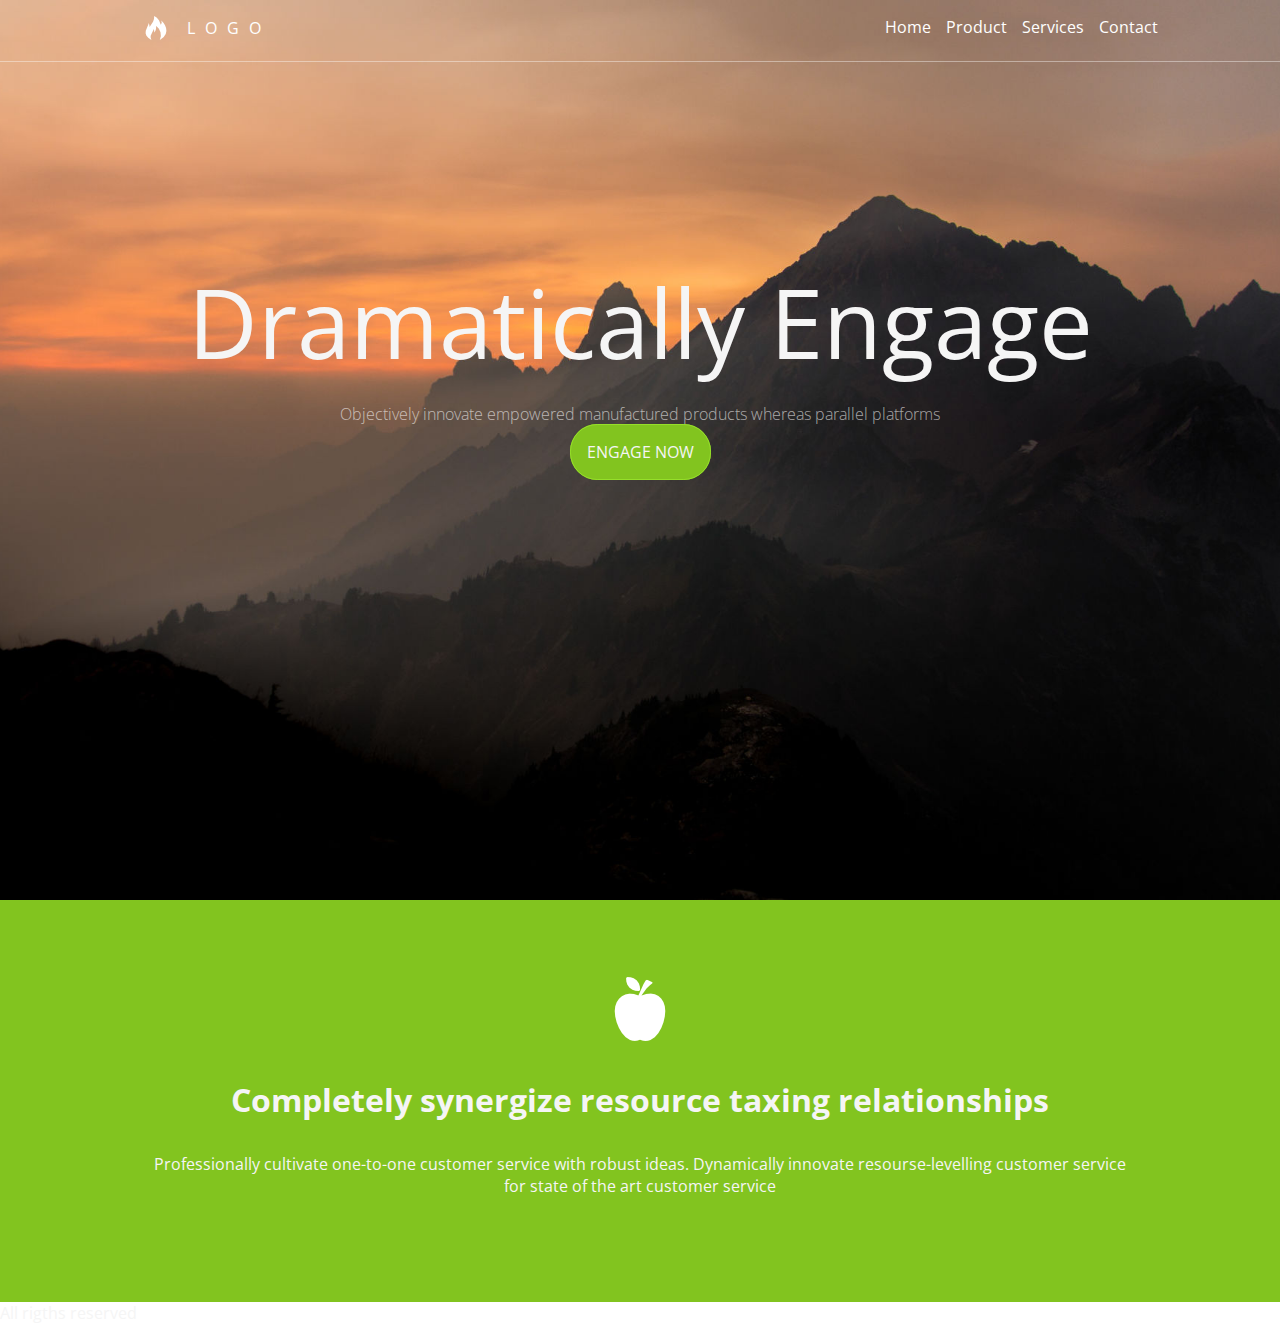
==== Aula 05/Layout/index.html @ b50a70cc "ex 5" ====
<!DOCTYPE html>
<html lang="en">

<head>
    <meta charset="UTF-8">
    <meta name="viewport" content="width=device-width, initial-scale=1.0">
    <meta http-equiv="X-UA-Compatible" content="ie=edge">
    <title>Document</title>
    <link rel="stylesheet" href="styles/style.css">
    <link href="https://fonts.googleapis.com/css?family=Open+Sans" rel="stylesheet">
</head>

<body>
    <header>
        <div class="container">
            <div>
                <img src="./images/logo.png" alt="logo em chamas">
                <span>Logo</span>
            </div>
            <nav>
                <ul>
                    <li>
                        <a href="#">Home</a>
                    </li>
                    <li>
                        <a href="#">Product</a>
                    </li>
                    <li>
                        <a href="#">Services</a>
                    </li>
                    <li>
                        <a href="#">Contact</a>
                    </li>
                </ul>
            </nav>
        </div>

    </header>
    <main>
        <div class="container">
            <h1>Dramatically Engage</h1>
            <p>Objectively innovate empowered manufactured products whereas parallel platforms</p>
            <div class="btn-div">
                <a href="#" class="btn-a bg-verde">Engage now</a>
            </div>
        </div>

    </main>
    <section class="bg-verde">
        <div class="container">
            <img src="./images/icon-apple.png" alt="imagem maça sem comer">
            <h1>Completely synergize resource taxing relationships</h1>
            <p>Professionally cultivate one-to-one customer service with robust ideas. Dynamically innovate resourse-levelling
                customer service for state of the art customer service</p>

        </div>
    </section>
    <footer>
        <p>All rigths reserved</p>
    </footer>
</body>

</html>
---- Aula 05/Layout/styles/style.css ----
*{
    margin: 0;
    padding: 0;
}
a{
    font-style: normal;
    text-decoration: none;
    font-size: 1em;
    color: inherit;
}

li{
    list-style: none;
    margin-left: 15px;
}

body{
    width: 100vw;
    font-family: 'Open Sans', sans-serif; 
    color: whitesmoke;
    overflow-x: hidden; 
}

.container{
    padding: 0 10%;
}

header{
    color: white;
    background-color: transparent;
    position: absolute;
    top: 0;
    left: 0;
    width: 100%;
    border-bottom: 1px solid rgba(255, 255, 255, 0.4);
    padding: 1em;

}
header .container{
    display: flex;
    flex-flow: row wrap;
    justify-content: space-between;

}
header span{
    position: relative;
    left:15px;
    top: -6px;
    font-size: 1em;
    text-transform: uppercase;
    letter-spacing: 10px;
}
header nav ul {
    display: flex;
    padding: 0 10px;
}

nav a:hover {
    text-shadow: whitesmoke;
    font-weight: bold;
}
main{
    width: 100%;
    height: 100vh;
    background: url("../images/bg-home.jpg");
    background-repeat: no-repeat;
    background-position: center;
    background-size: cover;
    overflow-x: hidden; 
}
main .container{
    text-align: center;
    padding-top: 20%;
}
main a {
    text-transform: uppercase;
    color:whitesmoke;
    font-size: 1em;
}
main h1{
    font-size: 6em;
    font-weight: normal;
    margin-bottom: 10px;
}
main p{
    margin: 1em;
    font-weight: lighter;
    color: rgba(255, 255, 255, 0.6);
}
.btn-div{
    margin: 0.7em;
    display: block;
}
.bg-verde{
    background-color: rgb(130, 196, 31);
}
.btn-a{
    height: 100%;
    padding: 1em;
    border: 1px solid rgb(150, 223, 42);
    border-radius: 1.7em;
}

.btn-a:hover{
    background: chartreuse;
    text-shadow: beige;
    box-shadow: azure;
}

section .container{
    padding-top: 6%;
    padding-bottom: 7%;
    text-align: center;
}
section h1{
    margin: 1em;
}
section p{
    margin: 1em;
}
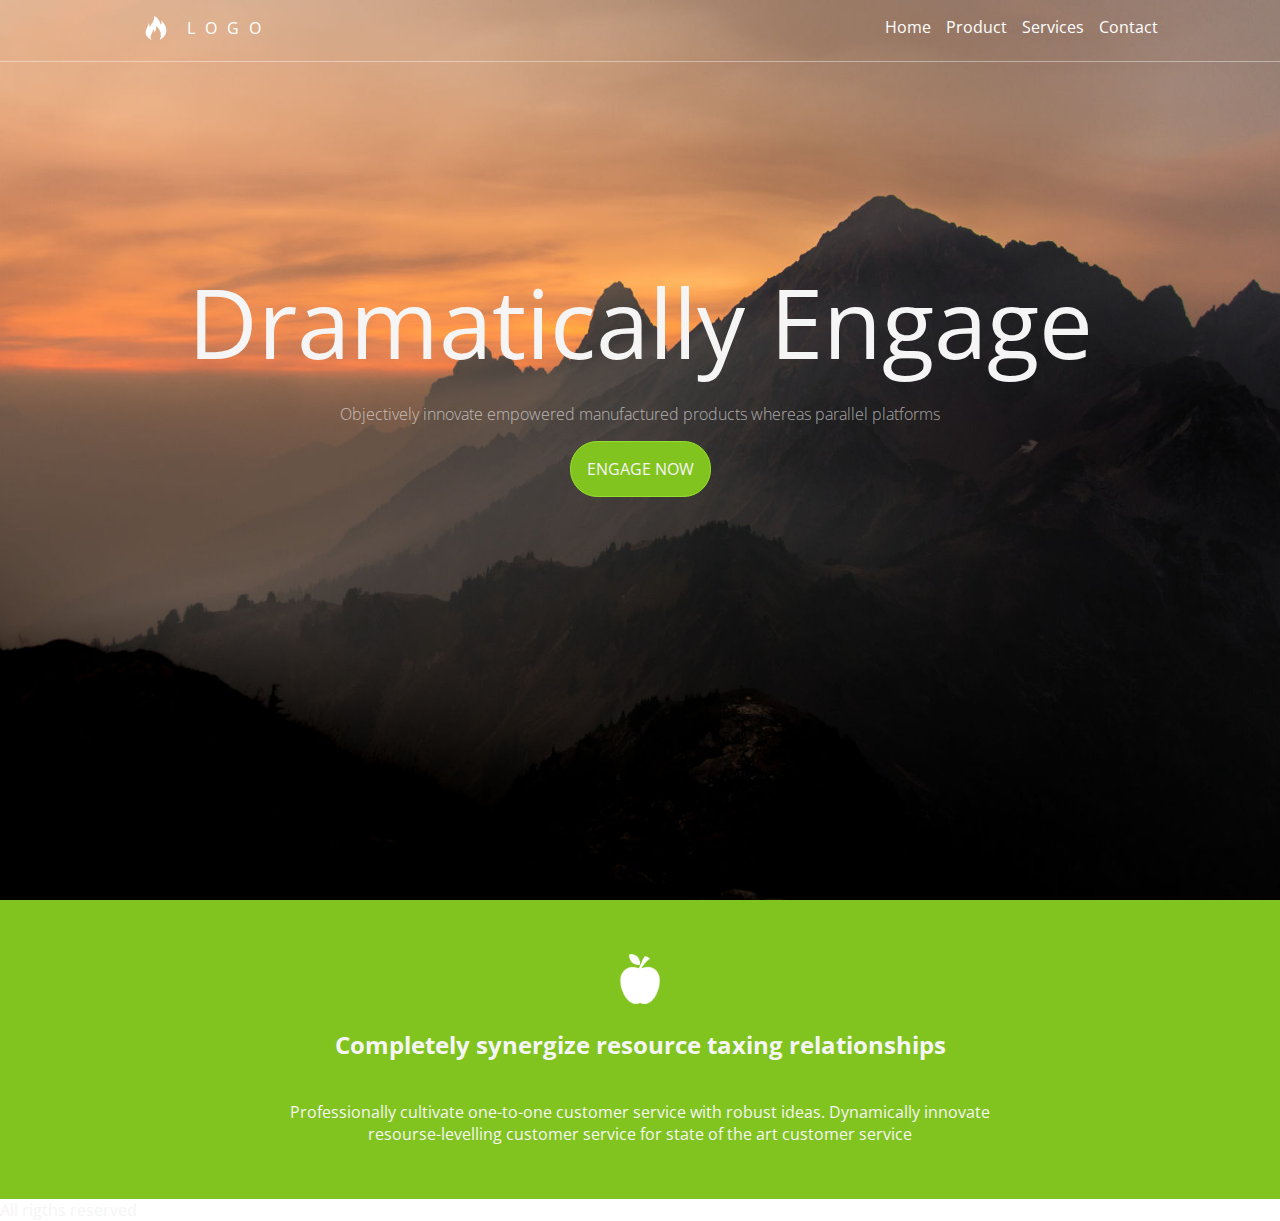
==== commit ab3e8b3c: "section em flexbox" ====
--- a/Aula 05/Layout/index.html
+++ b/Aula 05/Layout/index.html
@@ -48,8 +48,8 @@
     </main>
     <section class="bg-verde">
         <div class="container">
-            <img src="./images/icon-apple.png" alt="imagem maça sem comer">
-            <h1>Completely synergize resource taxing relationships</h1>
+            <img class="img-logo" src="./images/icon-apple.png" alt="imagem maça sem comer">
+            <h2>Completely synergize resource taxing relationships</h2>
             <p>Professionally cultivate one-to-one customer service with robust ideas. Dynamically innovate resourse-levelling
                 customer service for state of the art customer service</p>
 
--- a/Aula 05/Layout/styles/style.css
+++ b/Aula 05/Layout/styles/style.css
@@ -99,22 +99,33 @@
     padding: 1em;
     border: 1px solid rgb(150, 223, 42);
     border-radius: 1.7em;
+    display: inline-block;
 }
 
 .btn-a:hover{
     background: chartreuse;
+    color: rgba(230, 230, 230, 1);
     text-shadow: beige;
     box-shadow: azure;
 }
 
 section .container{
-    padding-top: 6%;
-    padding-bottom: 7%;
+    padding: 0 20%;
+    display: flex;
+    flex-flow: column nowrap;
+    justify-content: space-around;
     text-align: center;
 }
-section h1{
+.img-logo{
+    width: 50px;
+    margin: 0 auto;
+    margin-top: 7%;
+    
+}
+section h2{
     margin: 1em;
 }
 section p{
     margin: 1em;
+    margin-bottom: 7%;
 }
